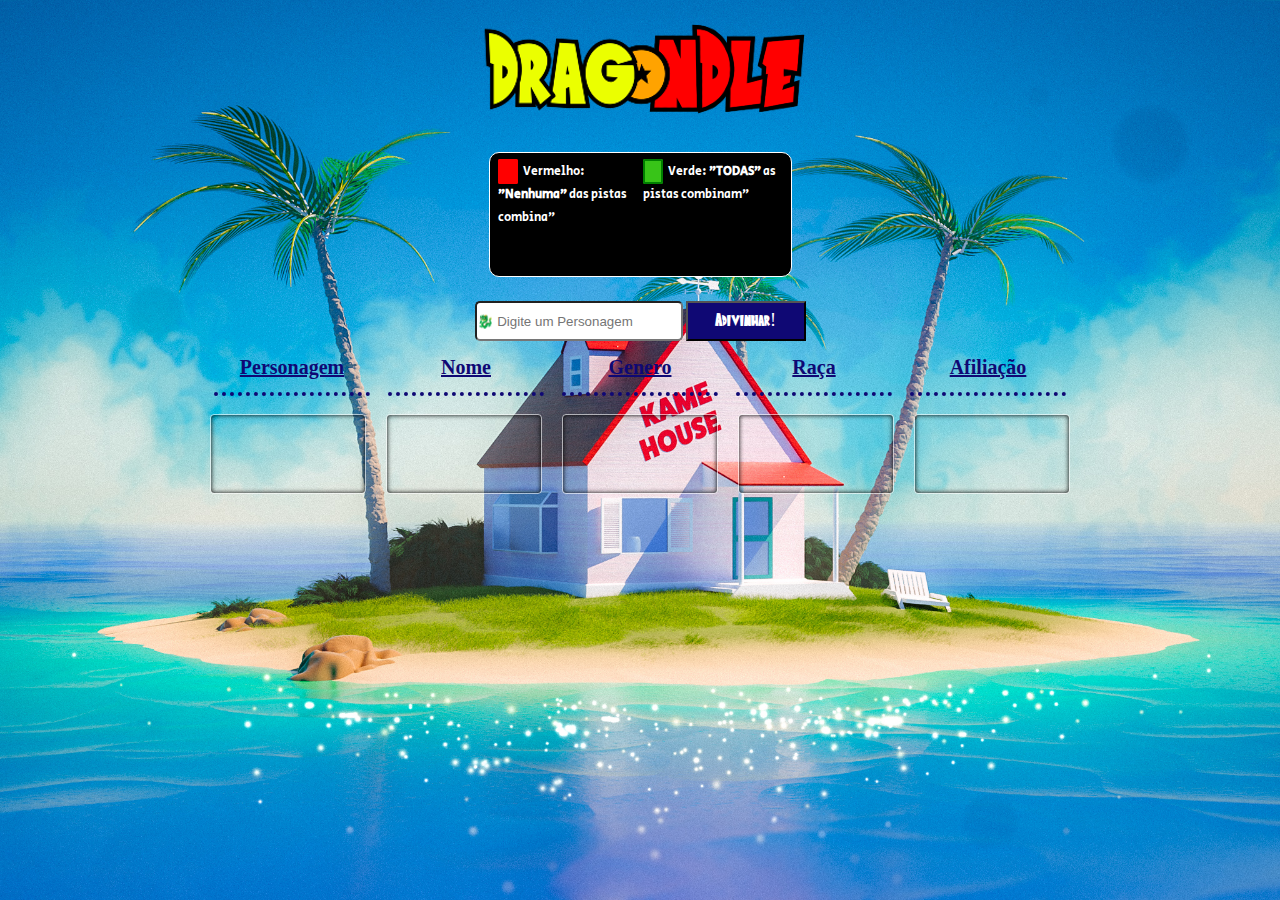
==== guess_who.html @ 764569fb "inicio do javascript" ====
<!DOCTYPE html>
<html lang="en">

<head>
  <link rel="stylesheet" href="style.css">
  <meta charset="UTF-8">
  <meta name="viewport" content="width=device-width, initial-scale=1.0">
  <title>DragonDle</title>
  <link rel="shortcut icon" href="favicon/favicon.ico" type="image/x-icon">
</head>

<body>

  <header>
    <a href="index.html"><img src="images/dragondle.png" alt="DragonDle"></a>
  </header>

  <section>
    <div class="helper">
      <div>
        <p id="content_information">
          <span style="border: solid 2px red;" class="red_span"> </span>
          <span style="margin-left : 3px;">
            Vermelho:
            <b>"Nenhuma"</b>
            das pistas combina"
          </span>
        </p>
      </div>
      <div>
        <p id="content_information">
          <span style="border: solid 2px green;" class="green_span"> </span>
          <span style="margin-left : 3px;">
            Verde:
            <b>"TODAS"</b>
            as pistas combinam"
          </span>
        </p>
      </div>
    </div>
  </section>

  <div class="mini_game">
    <div style="display: flex;flex-wrap: wrap;justify-content: space-around;"">
        <div class=" button-container">
      <input type="text" name="search" placeholder="🐉 Digite um Personagem" id="searchBox">
      <div id="suggestions"></div>
    </div>
    <div class="button-container">
      <button type="button" id="guess" name="GUESS" class="guess_character">
        Adivinhar!
      </button>
    </div>
  </div>
  </div>

  <div class="header_content_characteristics">
    <div class="individual_characteristics">
      <b>
        <span>Personagem</span>
      </b>
    </div>
    <div class="individual_characteristics">
      <b>
        <span>Nome</span>
      </b>
    </div>
    <div class="individual_characteristics">
      <b>
        <span>Genero</span>
      </b>
    </div>
    <div class="individual_characteristics">
      <b>
        <span>Raça</span>
      </b>
    </div>
    <div class="individual_characteristics">
      <b>
        <span>Afiliação</span>
      </b>
    </div>
  </div>


  <div class="response_line">
    <div class="individual_response_line"></div>
    <div class="individual_response_line"></div>
    <div class="individual_response_line"></div>
    <div class="individual_response_line"></div>
    <div class="individual_response_line"></div>
  </div>

</body>
<script src="index.js"></script>

</html>
---- style.css ----
* {
    padding: 0;
    margin: 0;
    outline: none;
    text-decoration: none;
    list-style: none;
    box-sizing: border-box;
}

@font-face {
    font-family: "DragonBall";
    src: url(font/Saiyan-Sans.ttf) format('opentype');
    font-weight: normal;
    font-style: normal;
}

@font-face {
    font-family: "Secular One";
    src: url(font/SecularOne-Regular.ttf) format('opentype');
    font-weight: normal;
    font-style: normal;
}

header {
    margin-top: 8px;
    display: flex;
    justify-content: center;
}

footer {
    margin-top: 8px;
    display: flex;
    justify-content: center;
}

body {
    background-image: url(images/kame_house.jpeg);
    background-repeat: no-repeat;
    background-position: center;
    background-attachment: fixed;
    background-size: cover;
}

.cards_container {
    display: flex;
    align-items: center;
    flex-direction: column;
    width: 100%;
}

.card_content {
    cursor: pointer;
    margin: .4rem 0;
}

#cards:hover {
    transform: scale(1.1);
    transition: transform 0.1s ease-in-out;
    transition-timing-function: linear;
}

.students_information {
    height: 160px;
    width: 360px;
    border: 10px solid #ff7200;
    border-radius: 10px;
    background-color: #f8f6d7;
}

.students {
    font-family: "DragonBall";
    color: #ff7200;
    text-shadow: 2px 2px 2px #000000;
    font-size: 24px;
    justify-content: center;
    line-height: 1.2;
    text-align: center
}

.students_information span {
    margin-top: 4px;
    color: #0f0874;
    text-shadow: 2px 2px 2px #ffffff;
    display: flex;
    justify-content: center;
    font-size: 20px;
    font-family: "DragonBall";
}

section {
    display: flex;
    justify-content: center
}

.helper {
    margin-top: 20px;
    display: flex;
    flex-direction: row;
    justify-content: center;
    flex-wrap: wrap;
    row-gap: 1px;
    column-gap: 5px;
    padding: 8px;
    max-width: 600px;
    font-size: 12px;
    background: black;
    border: solid 1px white;
    border-radius: 10px;
    color: white;
    line-height: 1.9;
    font-family: "Secular One";
}

.red_span {
    background: #ff0000;
    padding: 2px;
    border-radius: 2px;
}

.green_span {
    background: #38c418;
    padding: 2px;
    border-radius: 2px;
}

#content_information {
    height: 107px;
    width: 140px;
}

.mini_game {
    margin-top: 24px;
    display: flex !important;
    align-items: center !important;
    flex-direction: column;
}

.button-container {
    display: inline-flex;
}

#searchBox {
    border-radius: 5px;
    margin-right: 3px;
    width: 208px;
    height: 40px;
}

.guess_character{
    font-family: "DragonBall";
    font-size: 18px;
    display: inline-block;
    line-height: 1.5px;
    text-align: center;
    text-decoration: none;
    cursor: pointer;
    background: #0f0874;
    color: #ffffff;
    width: 120px;
}

.header_content_characteristics {
    display: flex;
    margin-top: 15px;
    flex-wrap: nowrap;
    justify-content: center;
    margin-bottom: 5px;
    cursor: default;
    border-spacing: 0;
    column-gap: 8px;
}

.individual_characteristics {
    text-decoration: underline;
    border-bottom: 4px dotted #0f0874;
    margin: 0px 5px 0px 5px;
    font-size: 20px;
    min-height: 40px;
    flex-basis: calc(12.5% - 4px);
    width: 54px;
    text-align: center;
    font-family: "Secular OneDragonBall";
    color: #0f0874;
}

.response_line {
    display: flex;
    flex-wrap: nowrap;
    justify-content: center;
    column-gap: 16px;
    margin-top: 16px;
}

.individual_response_line {
    margin: 0px 10px 0px 10px;
    position: relative;
    flex-basis: calc(12.5% - 4px);
    margin: 2px;
    border: 1px solid hsla(0, 0%, 100%, .59);
    box-sizing: border-box;
    min-width: 70px;
    font-size: 0.8em;
    text-shadow: 1px 1px 4px black;
    font-weight: 650 !important;
    border-radius: 0.25rem !important;
    white-space: pre;
    box-shadow: inset 0 0 5px #000000;
    display: flex;
    align-items: center;
    justify-content: center;
    height: 80px;
    letter-spacing: 0.4px;
}
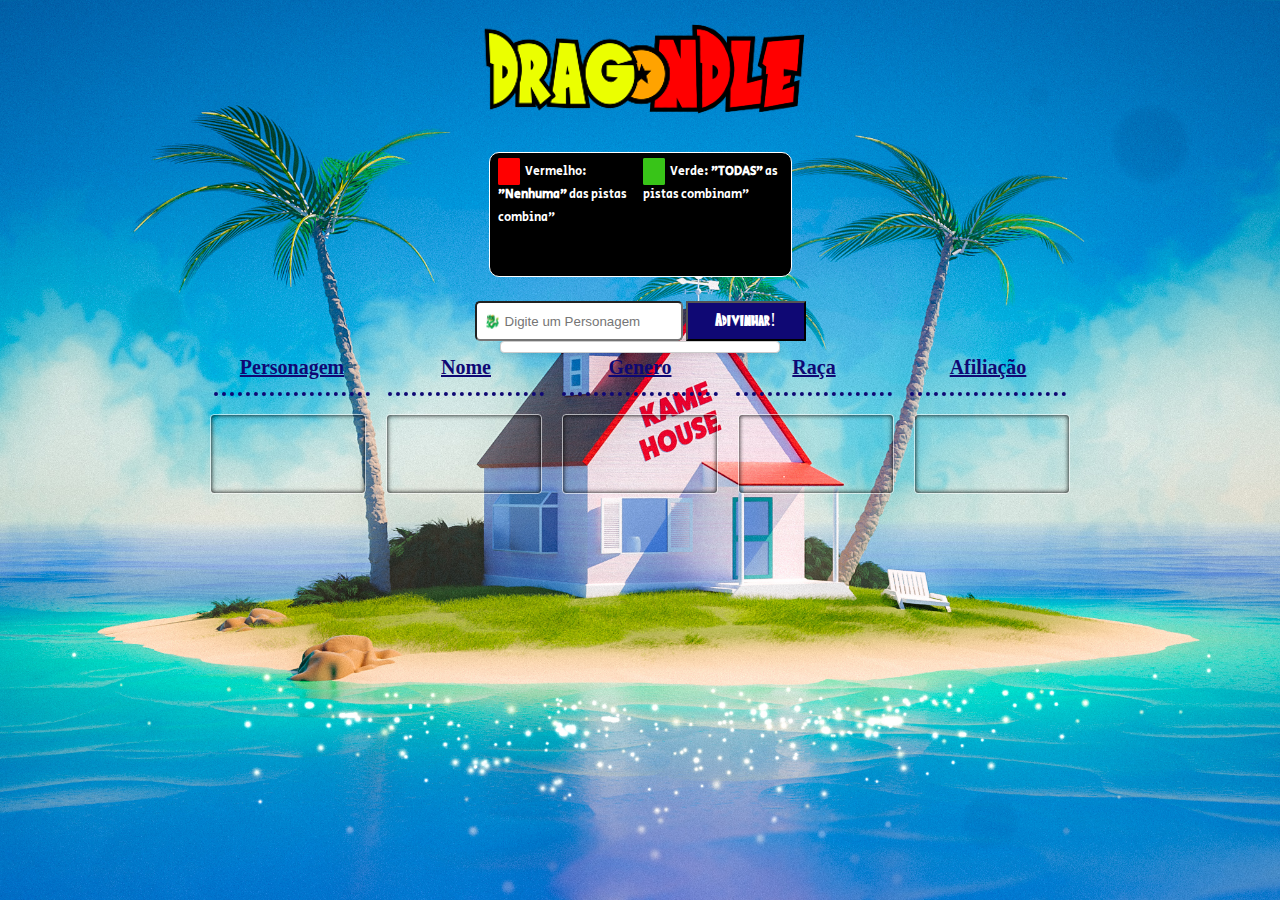
==== commit 58f94f96: "inicio da costumização do dropbox" ====
--- a/guess_who.html
+++ b/guess_who.html
@@ -19,7 +19,7 @@
     <div class="helper">
       <div>
         <p id="content_information">
-          <span style="border: solid 2px red;" class="red_span"> </span>
+          <span style="border: solid 3px #ff0000;" class="red_span"> </span>
           <span style="margin-left : 3px;">
             Vermelho:
             <b>"Nenhuma"</b>
@@ -29,29 +29,29 @@
       </div>
       <div>
         <p id="content_information">
-          <span style="border: solid 2px green;" class="green_span"> </span>
+          <span style="border: solid 3px #38c418;" class="green_span"> </span>
           <span style="margin-left : 3px;">
             Verde:
             <b>"TODAS"</b>
             as pistas combinam"
           </span>
         </p>
-      </div>
+      </div>  
     </div>
   </section>
 
   <div class="mini_game">
-    <div style="display: flex;flex-wrap: wrap;justify-content: space-around;"">
-        <div class=" button-container">
-      <input type="text" name="search" placeholder="🐉 Digite um Personagem" id="searchBox">
-      <div id="suggestions"></div>
+    <div id="suggestions"></div>
+    <div style="display: flex;flex-wrap: wrap;justify-content: space-around;">
+      <div class=" button-container">
+        <input type="text" name="search" placeholder="  🐉 Digite um Personagem " id="searchBox">
+      </div>
+      <div class="button-container">
+        <button type="button" id="guess" name="GUESS" class="guess_character">
+          Adivinhar!
+        </button>
+      </div>
     </div>
-    <div class="button-container">
-      <button type="button" id="guess" name="GUESS" class="guess_character">
-        Adivinhar!
-      </button>
-    </div>
-  </div>
   </div>
 
   <div class="header_content_characteristics">
--- a/style.css
+++ b/style.css
@@ -146,7 +146,7 @@
     height: 40px;
 }
 
-.guess_character{
+.guess_character {
     font-family: "DragonBall";
     font-size: 18px;
     display: inline-block;
@@ -210,4 +210,24 @@
     justify-content: center;
     height: 80px;
     letter-spacing: 0.4px;
+}
+
+#suggestions {
+    background-color:#ffffff;
+    color: #000000;
+    font-family: 'Secular One';
+    text-align: center;
+    width: 280px;
+    border: 1px solid #ccc;
+    border-radius: 4px;
+    padding: 5px;
+    box-shadow: 0 2px 5px rgba(0, 0, 0, 0.1);
+    overflow-y: auto;
+    position: absolute;
+    top: 40px;
+    z-index: 1;
+}
+
+.mini_game {
+    position: relative;
 }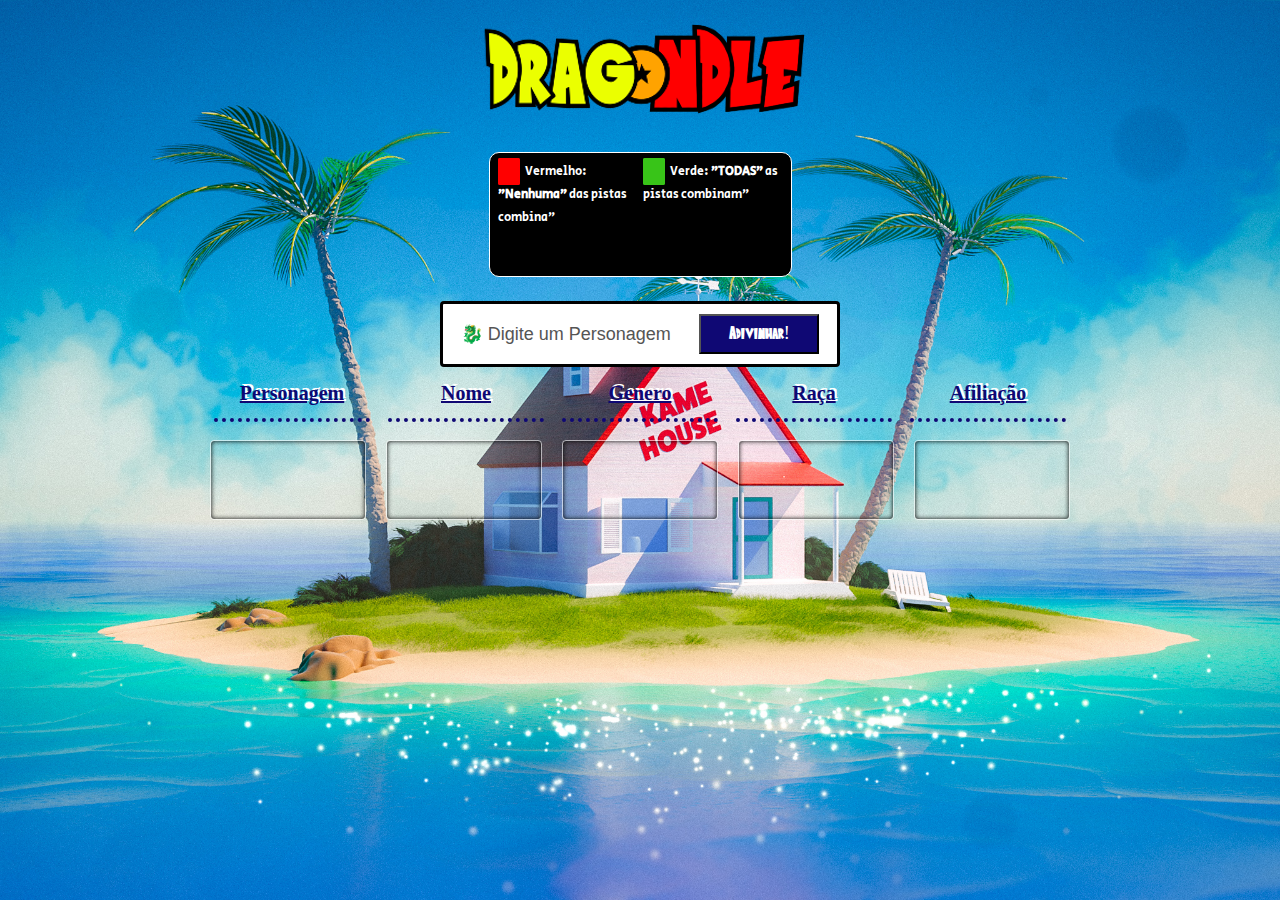
==== commit 5e7ee1b6: "melhoramento do dropbox" ====
--- a/guess_who.html
+++ b/guess_who.html
@@ -40,16 +40,20 @@
     </div>
   </section>
 
+
   <div class="mini_game">
-    <div id="suggestions"></div>
-    <div style="display: flex;flex-wrap: wrap;justify-content: space-around;">
-      <div class=" button-container">
-        <input type="text" name="search" placeholder="  🐉 Digite um Personagem " id="searchBox">
+    <div class="grid">
+      <div style="display: flex;flex-wrap: wrap;justify-content: space-around;">
+        <div class=" button-container">
+          <input type="text" placeholder="🐉 Digite um Personagem " id="searchBox" autocomplete="off">
+        </div>
+        <div class="button-container">
+          <button type="button" id="guess" name="GUESS" class="guess_character">
+            Adivinhar!
+          </button>
+        </div>
       </div>
-      <div class="button-container">
-        <button type="button" id="guess" name="GUESS" class="guess_character">
-          Adivinhar!
-        </button>
+      <div class="result_box">
       </div>
     </div>
   </div>
--- a/style.css
+++ b/style.css
@@ -133,6 +133,20 @@
     display: flex !important;
     align-items: center !important;
     flex-direction: column;
+    display: 1;
+}
+
+.grid {
+    margin: 0 auto;
+    padding: 10px;
+    width: 400px;
+    background-color: #ffffff;
+    border: 3px solid #000000;
+    border-radius: 4px;
+}
+
+::placeholder{
+    color: #555;
 }
 
 .button-container {
@@ -142,7 +156,7 @@
 #searchBox {
     border-radius: 5px;
     margin-right: 3px;
-    width: 208px;
+    width: 220px;
     height: 40px;
 }
 
@@ -157,6 +171,29 @@
     background: #0f0874;
     color: #ffffff;
     width: 120px;
+}
+
+input{
+    flex: 1;
+    background: transparent;
+    border: 0;
+    outline: 0;
+    font-size: 18px;
+    color: #333;
+}
+
+.result_box ul {
+    padding: 15px 10px;
+}
+
+.result_box ul li {
+    list-style: none;
+    border-radius: 3px;
+    padding: 15px 10px;
+    cursor: pointer;
+    &:hover{
+        background: #e9f3ff;
+    }
 }
 
 .header_content_characteristics {
@@ -181,6 +218,7 @@
     text-align: center;
     font-family: "Secular OneDragonBall";
     color: #0f0874;
+    text-shadow: 2px -2px #ffffff;
 }
 
 .response_line {
@@ -212,7 +250,7 @@
     letter-spacing: 0.4px;
 }
 
-#suggestions {
+#filter_character {
     background-color:#ffffff;
     color: #000000;
     font-family: 'Secular One';
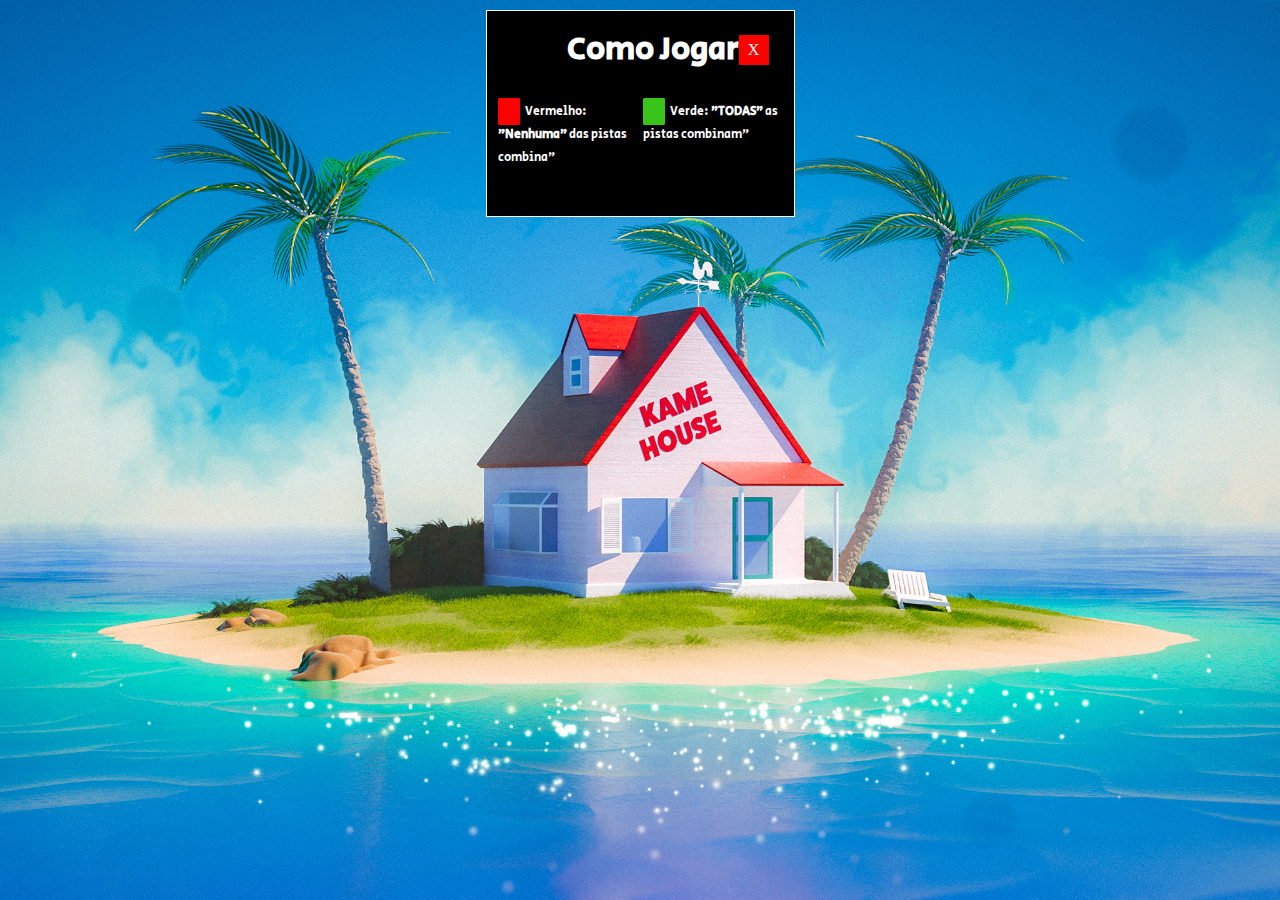
==== commit 4bfcd8fc: "otimização" ====
--- a/guess_who.html
+++ b/guess_who.html
@@ -11,38 +11,47 @@
 
 <body>
 
-  <header>
+
+
+  <header class="header" style="display: none;">
     <a href="index.html"><img src="images/dragondle.png" alt="DragonDle"></a>
   </header>
 
-  <section>
-    <div class="helper">
-      <div>
-        <p id="content_information">
-          <span style="border: solid 3px #ff0000;" class="red_span"> </span>
-          <span style="margin-left : 3px;">
-            Vermelho:
-            <b>"Nenhuma"</b>
-            das pistas combina"
-          </span>
-        </p>
+  <section class="section" style="display: flex;">
+    <div class="how_to_play">
+      <div class="button">
+        <h1>Como Jogar</h1>
+        <span class="x" onclick="enviarRequisicao()">X</span>
       </div>
-      <div>
-        <p id="content_information">
-          <span style="border: solid 3px #38c418;" class="green_span"> </span>
-          <span style="margin-left : 3px;">
-            Verde:
-            <b>"TODAS"</b>
-            as pistas combinam"
-          </span>
-        </p>
-      </div>  
+      <div class="helper">
+        <div>
+          <p id="content_information">
+            <span style="border: solid 3px #ff0000;" class="red_span"> </span>
+            <span style="margin-left : 3px;">
+              Vermelho:
+              <b>"Nenhuma"</b>
+              das pistas combina"
+            </span>
+          </p>
+        </div>
+        <div>
+          <p id="content_information">
+            <span style="border: solid 3px #38c418;" class="green_span"> </span>
+            <span style="margin-left : 3px;">
+              Verde:
+              <b>"TODAS"</b>
+              as pistas combinam"
+            </span>
+          </p>
+        </div>
+      </div>
     </div>
+
   </section>
 
 
   <div class="mini_game">
-    <div class="grid">
+    <div class="grid" style="display: none;">
       <div style="display: flex;flex-wrap: wrap;justify-content: space-around;">
         <div class=" button-container">
           <input type="text" placeholder="🐉 Digite um Personagem " id="searchBox" autocomplete="off">
@@ -58,7 +67,7 @@
     </div>
   </div>
 
-  <div class="header_content_characteristics">
+  <div class="header_content_characteristics" style="display: none;">
     <div class="individual_characteristics">
       <b>
         <span>Personagem</span>
@@ -86,8 +95,7 @@
     </div>
   </div>
 
-
-  <div class="response_line">
+  <div class="response_line" style="display: none;">
     <div class="individual_response_line"></div>
     <div class="individual_response_line"></div>
     <div class="individual_response_line"></div>
--- a/style.css
+++ b/style.css
@@ -92,6 +92,41 @@
     justify-content: center
 }
 
+.how_to_play {
+    margin-top: 10px;
+    background-color: #000000;
+    border: 1px solid #ffffff;
+}
+
+.button {
+    display: flex;
+    justify-content: space-between;
+    align-items: center;
+    margin-top: 15px;
+}
+
+.button h1 {
+    color: #ffffff;
+    font-family: "Secular One";
+    margin-right: auto;
+    margin-left: 80px;
+}
+
+.x {
+    color: white;
+    font-size: 16px;
+    display: flex;
+    justify-content: center;
+    align-items: center;
+    width: 30px;
+    height: 30px;
+    margin-right: 25px;
+    background-color: #ff0000;
+    &:hover {
+        background-color: #880505;
+    }
+}
+
 .helper {
     margin-top: 20px;
     display: flex;
@@ -104,8 +139,6 @@
     max-width: 600px;
     font-size: 12px;
     background: black;
-    border: solid 1px white;
-    border-radius: 10px;
     color: white;
     line-height: 1.9;
     font-family: "Secular One";
@@ -145,7 +178,7 @@
     border-radius: 4px;
 }
 
-::placeholder{
+::placeholder {
     color: #555;
 }
 
@@ -173,7 +206,7 @@
     width: 120px;
 }
 
-input{
+input {
     flex: 1;
     background: transparent;
     border: 0;
@@ -191,7 +224,8 @@
     border-radius: 3px;
     padding: 15px 10px;
     cursor: pointer;
-    &:hover{
+
+    &:hover {
         background: #e9f3ff;
     }
 }
@@ -216,7 +250,7 @@
     flex-basis: calc(12.5% - 4px);
     width: 54px;
     text-align: center;
-    font-family: "Secular OneDragonBall";
+    font-family: "Secular One";
     color: #0f0874;
     text-shadow: 2px -2px #ffffff;
 }
@@ -251,7 +285,7 @@
 }
 
 #filter_character {
-    background-color:#ffffff;
+    background-color: #ffffff;
     color: #000000;
     font-family: 'Secular One';
     text-align: center;
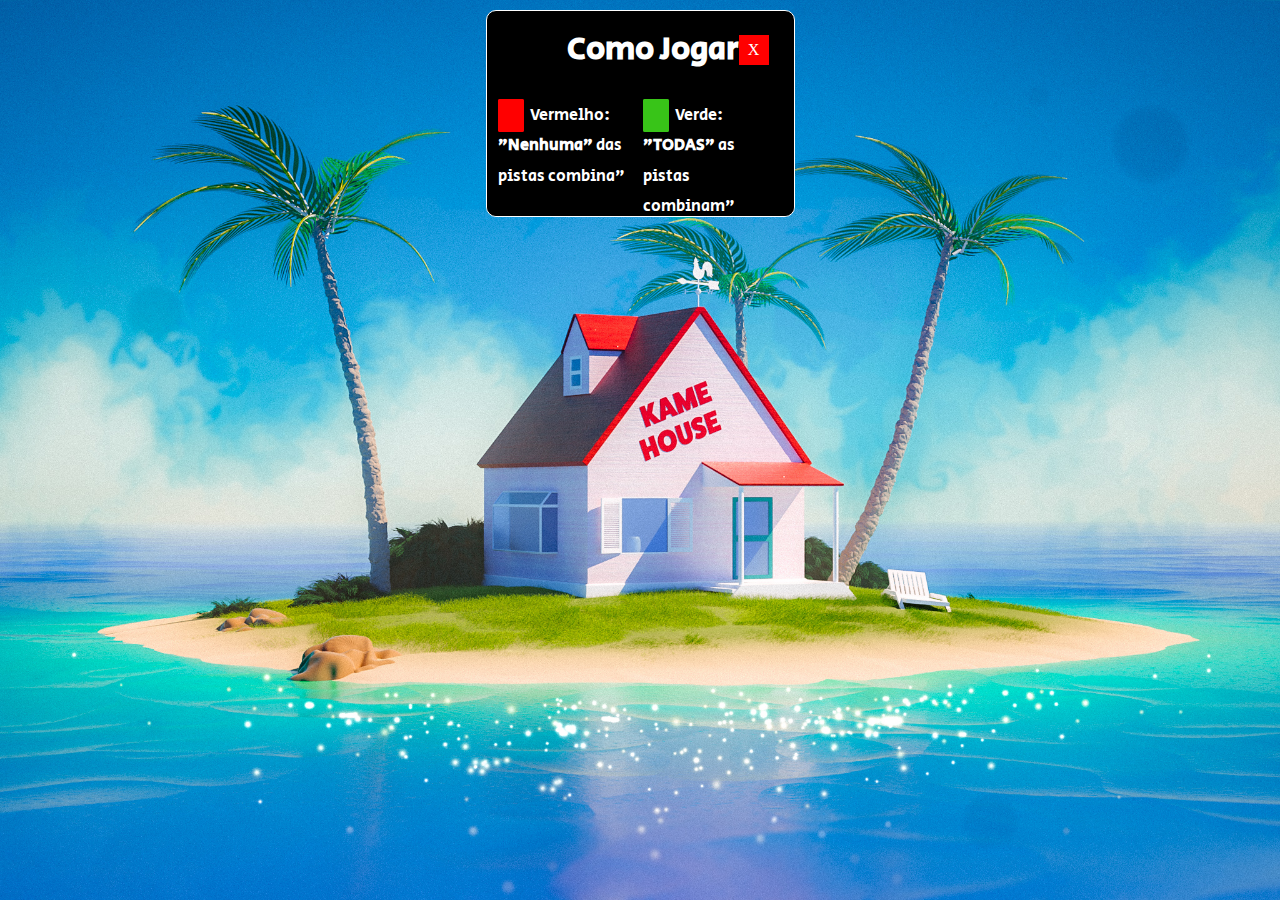
==== commit 0c9c8b13: "att" ====
--- a/guess_who.html
+++ b/guess_who.html
@@ -10,10 +10,7 @@
 </head>
 
 <body>
-
-
-
-  <header class="header" style="display: none;">
+  <header class="header">
     <a href="index.html"><img src="images/dragondle.png" alt="DragonDle"></a>
   </header>
 
@@ -21,7 +18,7 @@
     <div class="how_to_play">
       <div class="button">
         <h1>Como Jogar</h1>
-        <span class="x" onclick="enviarRequisicao()">X</span>
+        <span class="x" onclick="iniciarGame()">X</span>
       </div>
       <div class="helper">
         <div>
@@ -49,21 +46,12 @@
 
   </section>
 
-
-  <div class="mini_game">
-    <div class="grid" style="display: none;">
-      <div style="display: flex;flex-wrap: wrap;justify-content: space-around;">
-        <div class=" button-container">
-          <input type="text" placeholder="🐉 Digite um Personagem " id="searchBox" autocomplete="off">
-        </div>
-        <div class="button-container">
-          <button type="button" id="guess" name="GUESS" class="guess_character">
-            Adivinhar!
-          </button>
-        </div>
-      </div>
-      <div class="result_box">
-      </div>
+  <div class="search_box">
+    <div class="row">
+      <input id="searchBox" type="text" placeholder="🐉 Digite um Personagem " autocomplete="off">
+      <button class="guess_character">Adivinhar!</button>
+    </div>
+    <div class="result_box">  
     </div>
   </div>
 
@@ -96,13 +84,24 @@
   </div>
 
   <div class="response_line" style="display: none;">
-    <div class="individual_response_line"></div>
-    <div class="individual_response_line"></div>
-    <div class="individual_response_line"></div>
-    <div class="individual_response_line"></div>
-    <div class="individual_response_line"></div>
+    <div class="individual_response_line">
+      <img class="image_character" src="https://res.cloudinary.com/dgtgbyo76/image/upload/v1699047086/vlinvxruepvmcovinyta.webp" alt="Personagem do palpite">
+    </div>
+    <div class="individual_response_line">
+      <p class="tip_character">Android 17</p>
+    </div>
+    <div class="individual_response_line">
+      <p class="tip_character">Homem</p>
+    </div>
+    <div class="individual_response_line">
+      <p class="tip_character">Android</p>
+    </div>
+    <div class="individual_response_line">
+      <p class="tip_character">Guerreiros Z</p>
+    </div>
   </div>
 
+  
 </body>
 <script src="index.js"></script>
 
--- a/style.css
+++ b/style.css
@@ -23,7 +23,7 @@
 
 header {
     margin-top: 8px;
-    display: flex;
+    display: none;
     justify-content: center;
 }
 
@@ -92,8 +92,13 @@
     justify-content: center
 }
 
+.mini_game {
+    position: relative;
+}
+
 .how_to_play {
     margin-top: 10px;
+    border-radius: 10px;
     background-color: #000000;
     border: 1px solid #ffffff;
 }
@@ -113,6 +118,7 @@
 }
 
 .x {
+    cursor: pointer;
     color: white;
     font-size: 16px;
     display: flex;
@@ -128,6 +134,7 @@
 }
 
 .helper {
+    border-radius: 10px;
     margin-top: 20px;
     display: flex;
     flex-direction: row;
@@ -137,8 +144,7 @@
     column-gap: 5px;
     padding: 8px;
     max-width: 600px;
-    font-size: 12px;
-    background: black;
+    background-color: black;
     color: white;
     line-height: 1.9;
     font-family: "Secular One";
@@ -161,40 +167,33 @@
     width: 140px;
 }
 
-.mini_game {
-    margin-top: 24px;
-    display: flex !important;
-    align-items: center !important;
-    flex-direction: column;
-    display: 1;
-}
-
-.grid {
-    margin: 0 auto;
-    padding: 10px;
+.search_box{
+    display: none;
     width: 400px;
-    background-color: #ffffff;
-    border: 3px solid #000000;
+    background: #fff;
+    margin: 20px auto 0;
+    border-radius: 5px;
+}
+
+.row{
+    display: flex;
+    align-items: center;
+    padding: 10px 20px;
+}
+
+input {
+    flex: 1;
+    height: 50px;
+    background: transparent;
+    border: 0;
+    outline: 0;
+    font-size: 18px;
+    color: #333;
+}
+
+.guess_character {
+    font-family: "DragonBall";
     border-radius: 4px;
-}
-
-::placeholder {
-    color: #555;
-}
-
-.button-container {
-    display: inline-flex;
-}
-
-#searchBox {
-    border-radius: 5px;
-    margin-right: 3px;
-    width: 220px;
-    height: 40px;
-}
-
-.guess_character {
-    font-family: "DragonBall";
     font-size: 18px;
     display: inline-block;
     line-height: 1.5px;
@@ -203,16 +202,13 @@
     cursor: pointer;
     background: #0f0874;
     color: #ffffff;
-    width: 120px;
-}
-
-input {
-    flex: 1;
-    background: transparent;
-    border: 0;
-    outline: 0;
-    font-size: 18px;
-    color: #333;
+    height: 40px;
+    width: 80px;
+}
+
+.result_box{
+    max-height: 300px;
+    overflow: auto;
 }
 
 .result_box ul {
@@ -224,14 +220,13 @@
     border-radius: 3px;
     padding: 15px 10px;
     cursor: pointer;
-
     &:hover {
         background: #e9f3ff;
     }
 }
 
 .header_content_characteristics {
-    display: flex;
+    display: none;
     margin-top: 15px;
     flex-wrap: nowrap;
     justify-content: center;
@@ -256,7 +251,7 @@
 }
 
 .response_line {
-    display: flex;
+    display: none;
     flex-wrap: nowrap;
     justify-content: center;
     column-gap: 16px;
@@ -264,17 +259,18 @@
 }
 
 .individual_response_line {
+    background-color: #333;
     margin: 0px 10px 0px 10px;
     position: relative;
     flex-basis: calc(12.5% - 4px);
     margin: 2px;
-    border: 1px solid hsla(0, 0%, 100%, .59);
+    border: 1px solid #ffffff;
     box-sizing: border-box;
     min-width: 70px;
     font-size: 0.8em;
     text-shadow: 1px 1px 4px black;
     font-weight: 650 !important;
-    border-radius: 0.25rem !important;
+    border-radius: 8px !important;
     white-space: pre;
     box-shadow: inset 0 0 5px #000000;
     display: flex;
@@ -284,22 +280,13 @@
     letter-spacing: 0.4px;
 }
 
-#filter_character {
-    background-color: #ffffff;
-    color: #000000;
-    font-family: 'Secular One';
-    text-align: center;
-    width: 280px;
-    border: 1px solid #ccc;
-    border-radius: 4px;
-    padding: 5px;
-    box-shadow: 0 2px 5px rgba(0, 0, 0, 0.1);
-    overflow-y: auto;
-    position: absolute;
-    top: 40px;
-    z-index: 1;
-}
-
-.mini_game {
-    position: relative;
+.image_character {
+    height: 100%;
+    width: 60%;
+}
+
+.tip_character{
+    color: #ffffff;
+    font-size: 12px;
+    font-family: "Secular One";
 }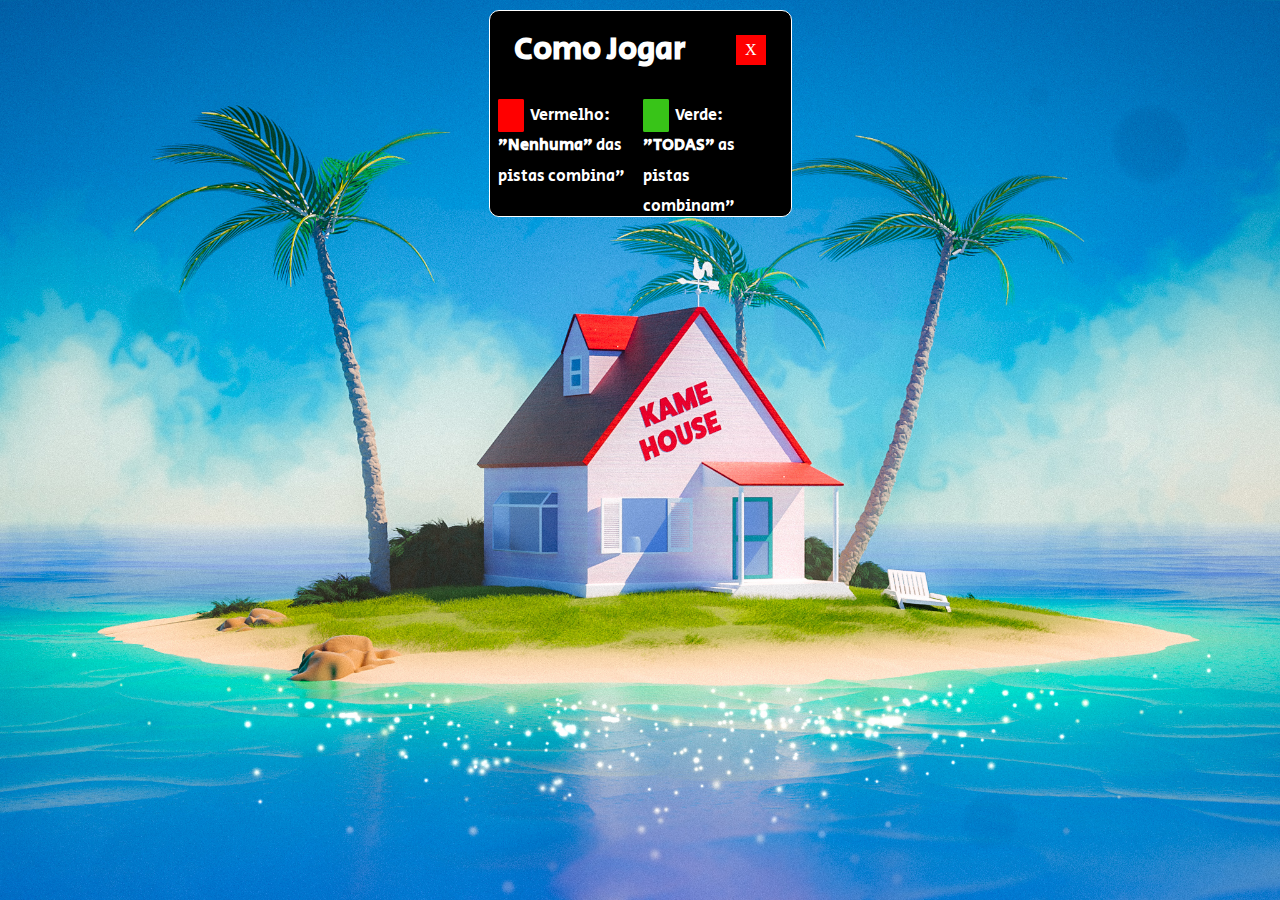
==== commit 8bc6e14a: "criação de modal" ====
--- a/guess_who.html
+++ b/guess_who.html
@@ -16,7 +16,7 @@
 
   <section class="section" style="display: flex;">
     <div class="how_to_play">
-      <div class="button">
+      <div class="grid_close_message">
         <h1>Como Jogar</h1>
         <span class="x" onclick="iniciarGame()">X</span>
       </div>
@@ -68,7 +68,7 @@
     </div>
     <div class="individual_characteristics">
       <b>
-        <span>Genero</span>
+        <span>Gênero</span>
       </b>
     </div>
     <div class="individual_characteristics">
@@ -83,25 +83,17 @@
     </div>
   </div>
 
-  <div class="response_line" style="display: none;">
-    <div class="individual_response_line">
-      <img class="image_character" src="https://res.cloudinary.com/dgtgbyo76/image/upload/v1699047086/vlinvxruepvmcovinyta.webp" alt="Personagem do palpite">
-    </div>
-    <div class="individual_response_line">
-      <p class="tip_character">Android 17</p>
-    </div>
-    <div class="individual_response_line">
-      <p class="tip_character">Homem</p>
-    </div>
-    <div class="individual_response_line">
-      <p class="tip_character">Android</p>
-    </div>
-    <div class="individual_response_line">
-      <p class="tip_character">Guerreiros Z</p>
-    </div>
+  <div class="response_line5">
+  </div>
+  <div class="response_line4">
+  </div>
+  <div class="response_line3">
+  </div>
+  <div class="response_line2">
+  </div>
+  <div class="response_line1">
   </div>
 
-  
 </body>
 <script src="index.js"></script>
 
--- a/style.css
+++ b/style.css
@@ -103,18 +103,17 @@
     border: 1px solid #ffffff;
 }
 
-.button {
+.grid_close_message {
     display: flex;
     justify-content: space-between;
     align-items: center;
     margin-top: 15px;
 }
 
-.button h1 {
+.grid_close_message h1 {
     color: #ffffff;
     font-family: "Secular One";
-    margin-right: auto;
-    margin-left: 80px;
+    margin: 0 auto;
 }
 
 .x {
@@ -126,7 +125,7 @@
     align-items: center;
     width: 30px;
     height: 30px;
-    margin-right: 25px;
+    margin: 0 auto;
     background-color: #ff0000;
     &:hover {
         background-color: #880505;
@@ -207,7 +206,7 @@
 }
 
 .result_box{
-    max-height: 300px;
+    max-height: 210px;
     overflow: auto;
 }
 
@@ -218,10 +217,10 @@
 .result_box ul li {
     list-style: none;
     border-radius: 3px;
-    padding: 15px 10px;
+    padding: 15px 15px;
     cursor: pointer;
     &:hover {
-        background: #e9f3ff;
+        background: #e0ecfc;
     }
 }
 
@@ -250,13 +249,19 @@
     text-shadow: 2px -2px #ffffff;
 }
 
-.response_line {
+.response_line1,
+.response_line2,
+.response_line3,
+.response_line4,
+.response_line5 {
     display: none;
     flex-wrap: nowrap;
     justify-content: center;
     column-gap: 16px;
     margin-top: 16px;
 }
+
+
 
 .individual_response_line {
     background-color: #333;
@@ -282,11 +287,61 @@
 
 .image_character {
     height: 100%;
-    width: 60%;
 }
 
 .tip_character{
     color: #ffffff;
     font-size: 12px;
     font-family: "Secular One";
+}
+
+#correct{
+    background-color: #008000;
+}
+
+#wrong{
+    background-color: #ff0000;
+}
+
+.modal {
+    position: fixed;
+    top: 40%;
+    left: 50%;
+    transform: translate(-50%, -50%);
+    z-index: 100;
+    width: 320px;
+    height: 200px;
+    background-color: black;
+    color: white;
+    border-radius: 40px;
+    border: 1px solid white;
+}
+
+.modal_content {
+    text-align: center;
+    display: flex;
+    flex-direction: column;
+    justify-content: center;
+}
+
+#mensagem{
+    font-size: 20px;
+    font-family: "DragonBall";
+    color: #fff;
+    margin: 0 auto;
+}
+
+.modal_close {
+    font-family: "DragonBall";
+    border-radius: 4px;
+    font-size: 18px;
+    text-align: center;
+    text-decoration: none;
+    cursor: pointer;
+    background: #0f0874;
+    color: #ffffff;
+    height: 40px;
+    width: 80px;
+    margin: 0 auto;
+    margin-top: 40px;
 }